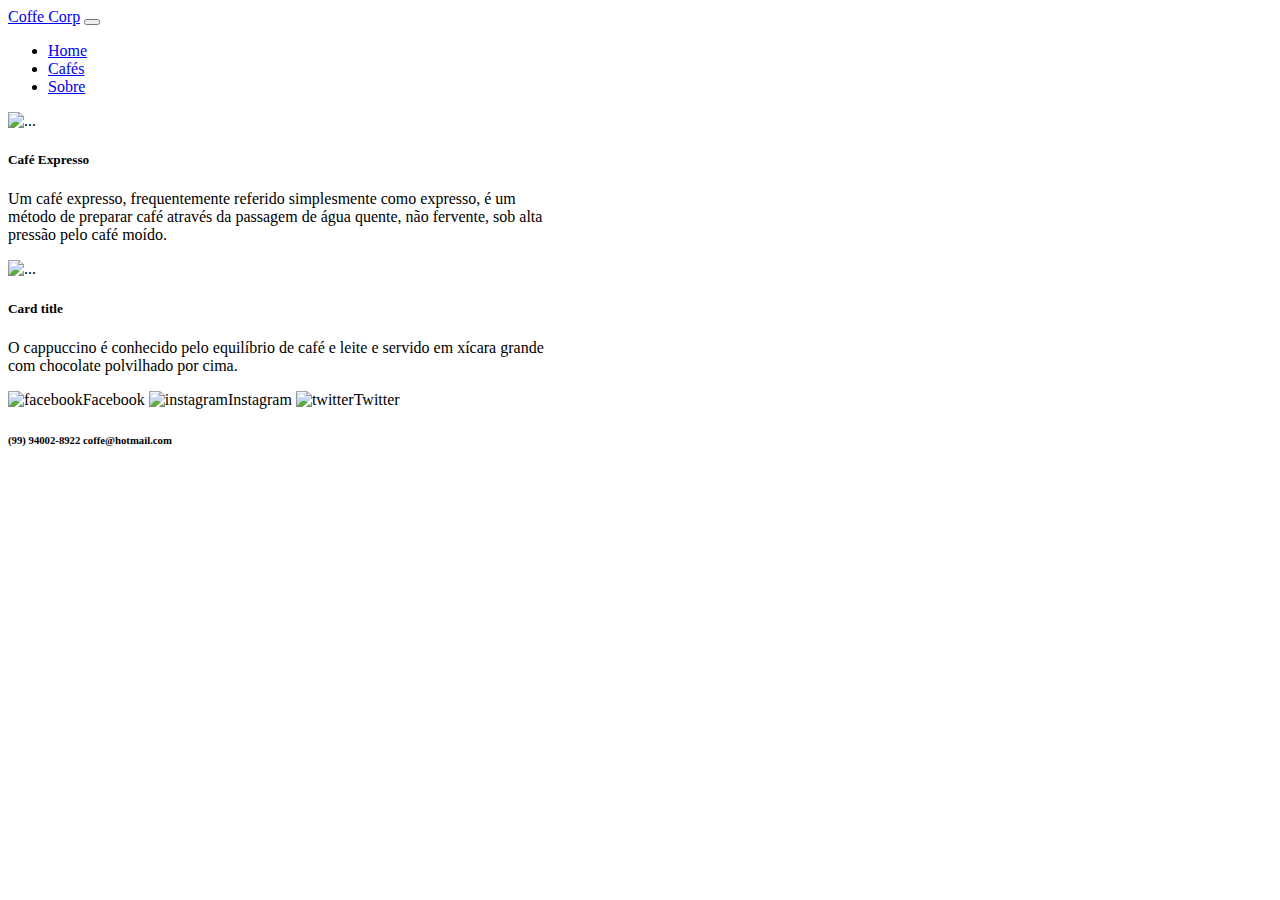
==== html/cafes.html @ 8649d802 "Adicionando arquivos HTML" ====
<!DOCTYPE html>
<html lang="pt-BR">

<head>
    <meta charset="UTF-8">
    <meta name="viewport" content="width=device-width, initial-scale=1.0">
    <link rel="stylesheet" href="../css/bootstrap.css">
    <link rel="stylesheet" href="../css/style.css">
    <title>Exercício com Bootstrap</title>
</head>

<body>
    <header>
        <nav class="navbar navbar-expand-lg bg-body-tertiary">
            <div class="container-fluid">
                <a class="navbar-brand" href="index.html">Coffe Corp</a>
                <button class="navbar-toggler" type="button" data-bs-toggle="collapse" data-bs-target="#navbarNav"
                    aria-controls="navbarNav" aria-expanded="false" aria-label="Toggle navigation">
                    <span class="navbar-toggler-icon"></span>
                </button>
                <div class="collapse navbar-collapse justify-content-center" id="navbarNav">
                    <ul class="navbar-nav">
                        <li class="nav-item">
                            <a class="nav-link active" aria-current="page" href="../index.html">Home</a>
                        </li>
                        <li class="nav-item">
                            <a class="nav-link" href="cafes.html">Cafés</a>
                        </li>
                        <li class="nav-item">
                            <a class="nav-link" href="sobre.html">Sobre</a>
                        </li>
                    </ul>
                </div>
            </div>
        </nav>
    </header>

    <main>
        <div class="principal">

            <div class="card mb-3" style="max-width: 540px;">
                <div class="row g-0">
                  <div class="col-md-4">
                    <img src="../imgs/cafe-expresso.png" class="img-fluid rounded-start" alt="...">
                  </div>
                  <div class="col-md-8">
                    <div class="card-body">
                      <h5 class="card-title">Café Expresso</h5>
                      <p class="card-text">Um café expresso, frequentemente referido simplesmente como expresso, é um método de preparar café através da passagem de água quente, não fervente, sob alta pressão pelo café moído.</p>
                    </div>
                  </div>
                </div>
              </div>

              <div class="card mb-3" style="max-width: 540px;">
                <div class="row g-0">
                  <div class="col-md-4">
                    <img src="../imgs/cafe-cappuccino.jpg" class="img-fluid rounded-start" alt="...">
                  </div>
                  <div class="col-md-8">
                    <div class="card-body">
                      <h5 class="card-title">Card title</h5>
                      <p class="card-text">O cappuccino é conhecido pelo equilíbrio de café e leite e servido em xícara grande com chocolate polvilhado por cima.</p>
                    </div>
                  </div>
                </div>
              </div>

        </div>

    </main>

    <footer>
        <div class="rodape">
            <img src="../icons/facebook.png" id="icon" alt="facebook">Facebook
            <img src="../icons/instagram.jpeg" id="icon" alt="instagram">Instagram
            <img src="../icons/twitter.png" id="icon" alt="twitter">Twitter
            <h6>(99) 94002-8922 coffe@hotmail.com</h6>
        </div>
    </footer>
</body>

</html>
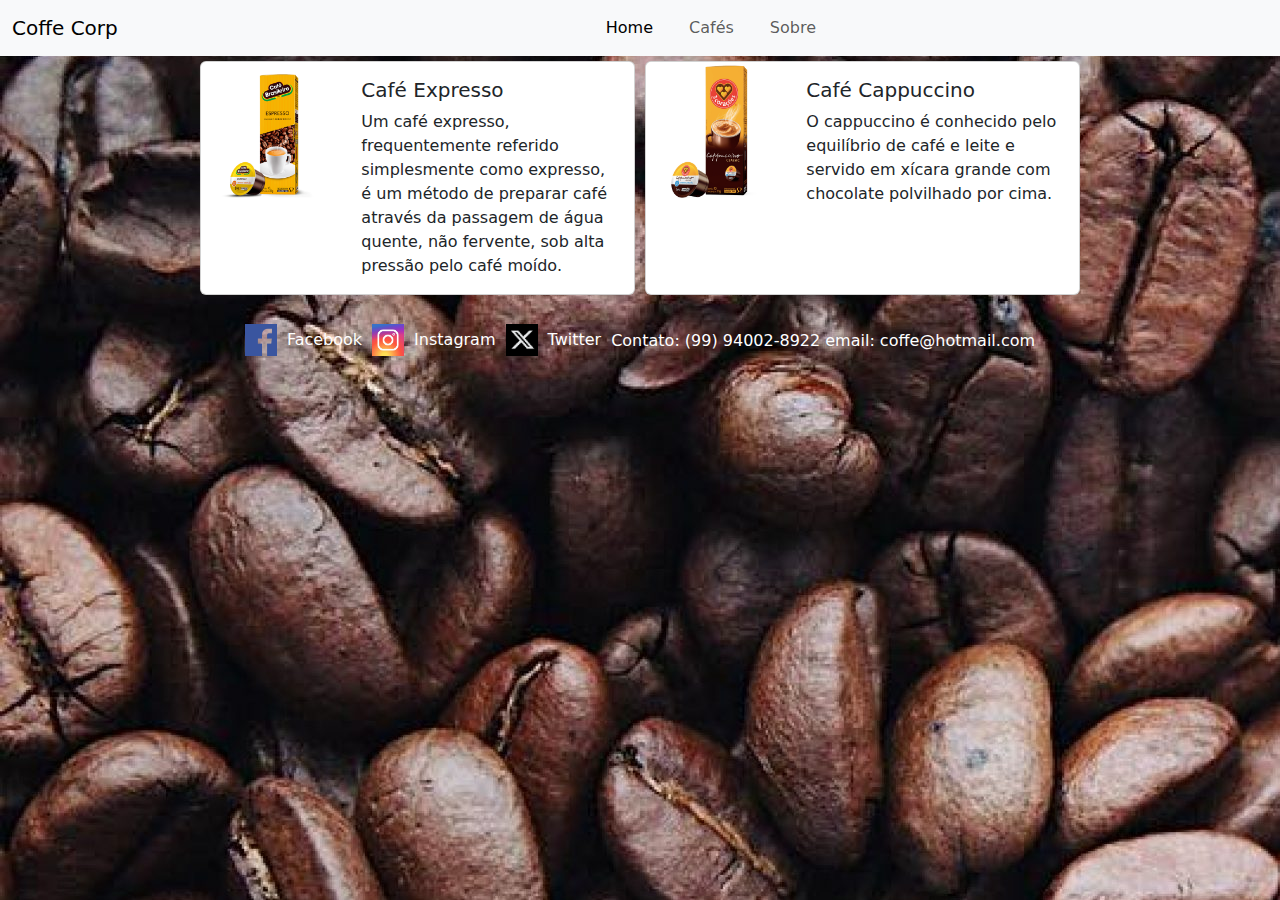
==== commit 1a4f9dc3: "Atualizando a pasta html" ====
--- a/html/cafes.html
+++ b/html/cafes.html
@@ -13,7 +13,7 @@
     <header>
         <nav class="navbar navbar-expand-lg bg-body-tertiary">
             <div class="container-fluid">
-                <a class="navbar-brand" href="index.html">Coffe Corp</a>
+                <a class="navbar-brand" href="../index.html">Coffe Corp</a>
                 <button class="navbar-toggler" type="button" data-bs-toggle="collapse" data-bs-target="#navbarNav"
                     aria-controls="navbarNav" aria-expanded="false" aria-label="Toggle navigation">
                     <span class="navbar-toggler-icon"></span>
@@ -38,7 +38,7 @@
     <main>
         <div class="principal">
 
-            <div class="card mb-3" style="max-width: 540px;">
+            <div class="card mb-3" style="max-width: 435px;">
                 <div class="row g-0">
                   <div class="col-md-4">
                     <img src="../imgs/cafe-expresso.png" class="img-fluid rounded-start" alt="...">
@@ -52,14 +52,14 @@
                 </div>
               </div>
 
-              <div class="card mb-3" style="max-width: 540px;">
+              <div class="card mb-3" style="max-width: 435px;">
                 <div class="row g-0">
                   <div class="col-md-4">
                     <img src="../imgs/cafe-cappuccino.jpg" class="img-fluid rounded-start" alt="...">
                   </div>
                   <div class="col-md-8">
                     <div class="card-body">
-                      <h5 class="card-title">Card title</h5>
+                      <h5 class="card-title">Café Cappuccino</h5>
                       <p class="card-text">O cappuccino é conhecido pelo equilíbrio de café e leite e servido em xícara grande com chocolate polvilhado por cima.</p>
                     </div>
                   </div>
@@ -75,7 +75,7 @@
             <img src="../icons/facebook.png" id="icon" alt="facebook">Facebook
             <img src="../icons/instagram.jpeg" id="icon" alt="instagram">Instagram
             <img src="../icons/twitter.png" id="icon" alt="twitter">Twitter
-            <h6>(99) 94002-8922 coffe@hotmail.com</h6>
+            <h6>Contato: (99) 94002-8922 email: coffe@hotmail.com</h6>
         </div>
     </footer>
 </body>
--- a/css/style.css
+++ b/css/style.css
@@ -0,0 +1,37 @@
+body{
+    background-image: url(../imgs/café.jpg);
+}
+
+
+#icon{
+    width: 32px;
+    height: 32px;
+    margin: 10px;
+}
+
+.principal{
+    display: flex;
+    justify-content: center;
+}
+
+.principal a{
+    text-decoration: none;
+}
+
+.texto{
+    color: white;
+    text-align: center;
+}
+
+.rodape{
+    display: flex;
+    flex-direction: row;
+    align-items: center;
+    justify-content: center;
+    color: white;
+}
+
+.rodape h6{
+    padding: 10px;
+    margin-top: 10px;
+}
